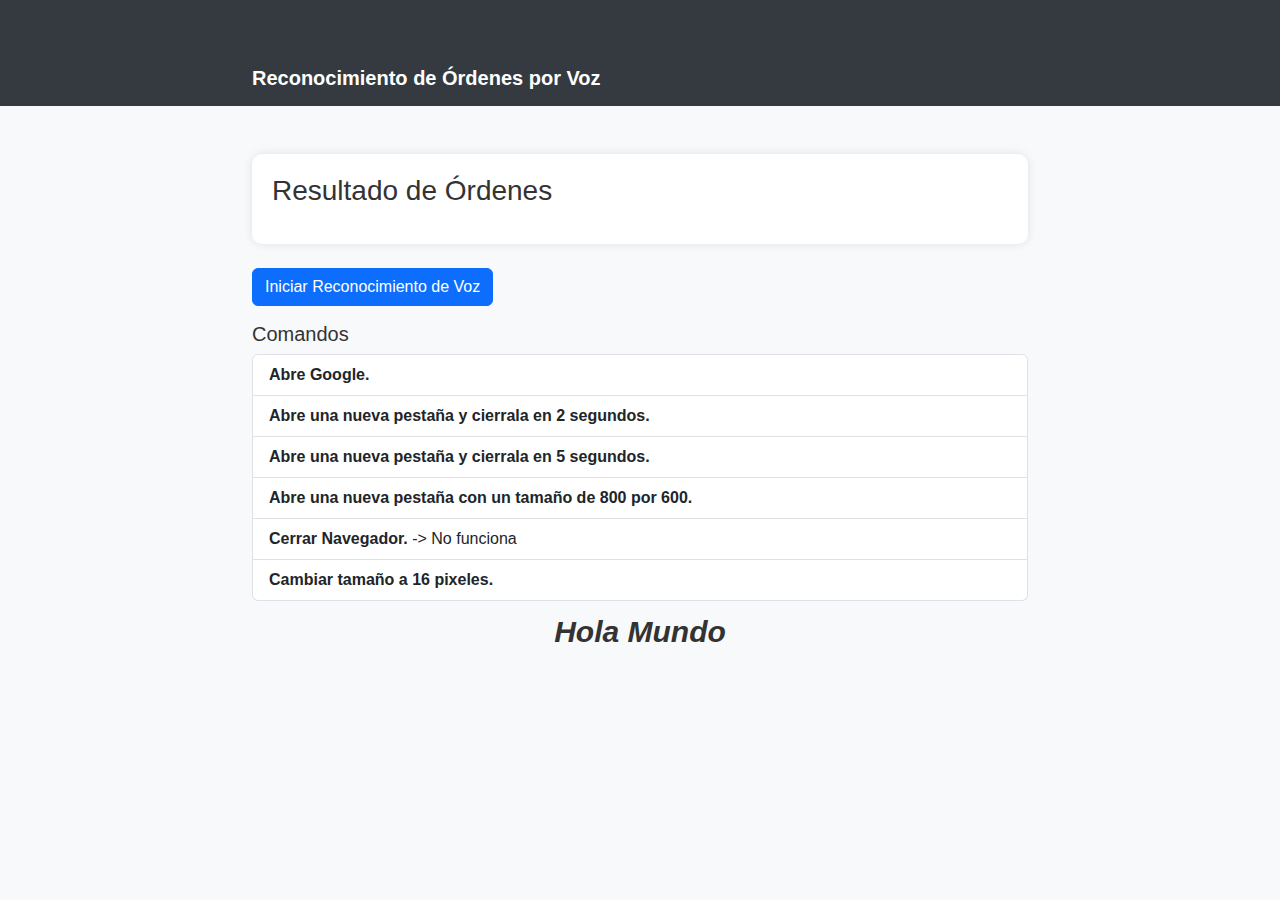
==== index.html @ 3134df0e "Publicación de los archivos html, css y js para la detección por voz" ====
<!DOCTYPE html>
<html lang="es">
<head>
    <meta charset="UTF-8">
    <meta name="viewport" content="width=device-width, initial-scale=1.0">
    <title>Reconocimiento de Órdenes por Voz</title>
    <link href="https://cdn.jsdelivr.net/npm/bootstrap@5.3.3/dist/css/bootstrap.min.css" rel="stylesheet" integrity="sha384-QWTKZyjpPEjISv5WaRU9OFeRpok6YctnYmDr5pNlyT2bRjXh0JMhjY6hW+ALEwIH" crossorigin="anonymous">
    <link rel="stylesheet" href="style.css">
</head>
<body>

<nav class="navbar navbar-expand-lg navbar-dark bg-dark">
    <div class="container">
        <a class="navbar-brand" href="#">Reconocimiento de Órdenes por Voz</a>
    </div>
</nav>

<div class="container mt-5">
    <div id="orderResult">
        <h3 class="mb-3">Resultado de Órdenes</h3>
        <div id="orderResultContent"></div>
    </div>
    <div class="mt-4">
        <button id="startRecognition" class="btn btn-primary">Iniciar Reconocimiento de Voz</button>
    </div>
    <div class="mt-3">
        <h5>Comandos</h5>
        <ul class="list-group">
            <li class="list-group-item"><strong>Abre Google.</strong></li>
            <li class="list-group-item"><strong>Abre una nueva pestaña y cierrala en 2 segundos.</strong></li>
            <li class="list-group-item"><strong>Abre una nueva pestaña y cierrala en 5 segundos.</strong></li>
            <li class="list-group-item"><strong>Abre una nueva pestaña con un tamaño de 800 por 600.</strong></li>
            <!-- <li class="list-group-item"><strong>Cerrar pestaña actual.</strong></li> -->
            <li class="list-group-item"><strong>Cerrar Navegador.</strong> -> No funciona</li>
            <li class="list-group-item"><strong>Cambiar tamaño a 16 pixeles.</strong></li>
        </ul>
    </div>
</div>

<div class="container mt-2 text-center">
    <span id="texto">Hola Mundo</span>
</div>

<script src="main.js"></script>
</body>
</html>
---- style.css ----
body {
    background-color: #f8f9fa;
    font-family: 'Segoe UI', Tahoma, Geneva, Verdana, sans-serif;
    color: #333;
}

.navbar {
    background-color: #343a40 !important;
}

.navbar-brand {
    font-weight: bold;
}

.container {
    margin-top: 50px;
    max-width: 800px;
}

#orderResult {
    background-color: #fff;
    border-radius: 10px;
    padding: 20px;
    box-shadow: 0px 0px 10px rgba(0, 0, 0, 0.1);
}

#texto {
    font-size: 30px;
    font-weight: bold;
    font-style: italic;
}
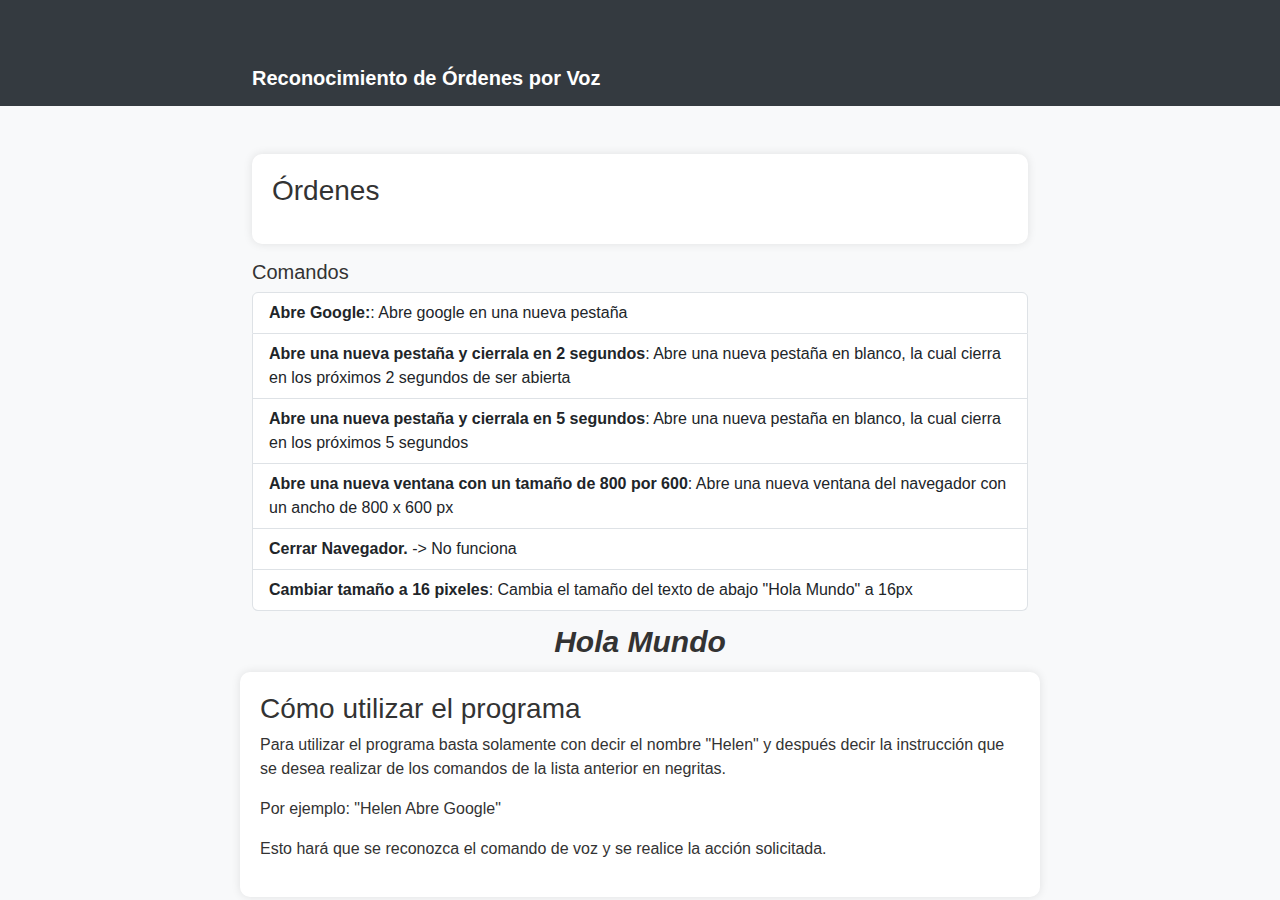
==== commit 004bcf6a: "Mensaje del commit" ====
--- a/index.html
+++ b/index.html
@@ -16,23 +16,21 @@
 </nav>
 
 <div class="container mt-5">
-    <div id="orderResult">
-        <h3 class="mb-3">Resultado de Órdenes</h3>
+    <div id="orderResult" class="group">
+        <h3 class="mb-3">Órdenes</h3>
         <div id="orderResultContent"></div>
     </div>
-    <div class="mt-4">
-        <button id="startRecognition" class="btn btn-primary">Iniciar Reconocimiento de Voz</button>
-    </div>
+
     <div class="mt-3">
         <h5>Comandos</h5>
         <ul class="list-group">
-            <li class="list-group-item"><strong>Abre Google.</strong></li>
-            <li class="list-group-item"><strong>Abre una nueva pestaña y cierrala en 2 segundos.</strong></li>
-            <li class="list-group-item"><strong>Abre una nueva pestaña y cierrala en 5 segundos.</strong></li>
-            <li class="list-group-item"><strong>Abre una nueva pestaña con un tamaño de 800 por 600.</strong></li>
+            <li class="list-group-item"><strong>Abre Google:</strong>: Abre google en una nueva pestaña  </li>
+            <li class="list-group-item"><strong>Abre una nueva pestaña y cierrala en 2 segundos</strong>: Abre una nueva pestaña en blanco, la cual cierra en los próximos 2 segundos de ser abierta</li>
+            <li class="list-group-item"><strong>Abre una nueva pestaña y cierrala en 5 segundos</strong>: Abre una nueva pestaña en blanco, la cual cierra en los próximos 5 segundos</li>
+            <li class="list-group-item"><strong>Abre una nueva ventana con un tamaño de 800 por 600</strong>: Abre una nueva ventana del navegador con un ancho de 800 x 600 px</li>
             <!-- <li class="list-group-item"><strong>Cerrar pestaña actual.</strong></li> -->
             <li class="list-group-item"><strong>Cerrar Navegador.</strong> -> No funciona</li>
-            <li class="list-group-item"><strong>Cambiar tamaño a 16 pixeles.</strong></li>
+            <li class="list-group-item"><strong>Cambiar tamaño a 16 pixeles</strong>: Cambia el tamaño del texto de abajo "Hola Mundo" a 16px</li>
         </ul>
     </div>
 </div>
@@ -41,6 +39,15 @@
     <span id="texto">Hola Mundo</span>
 </div>
 
-<script src="main.js"></script>
+<div class="documentation container mt-2 group">
+    <h3>Cómo utilizar el programa</h3>
+      <p>Para utilizar el programa basta solamente con decir el nombre "Helen" y después decir la instrucción que se desea realizar de los comandos de la lista anterior en negritas.</p>
+      <p>Por ejemplo: "Helen Abre Google"</p>
+      <p>Esto hará que se reconozca el comando de voz y se realice la acción solicitada.</p>
+
+      
+</div>
+
+<script type="module" src="js/app.js"></script>
 </body>
 </html>
--- a/style.css
+++ b/style.css
@@ -17,7 +17,7 @@
     max-width: 800px;
 }
 
-#orderResult {
+.group {
     background-color: #fff;
     border-radius: 10px;
     padding: 20px;
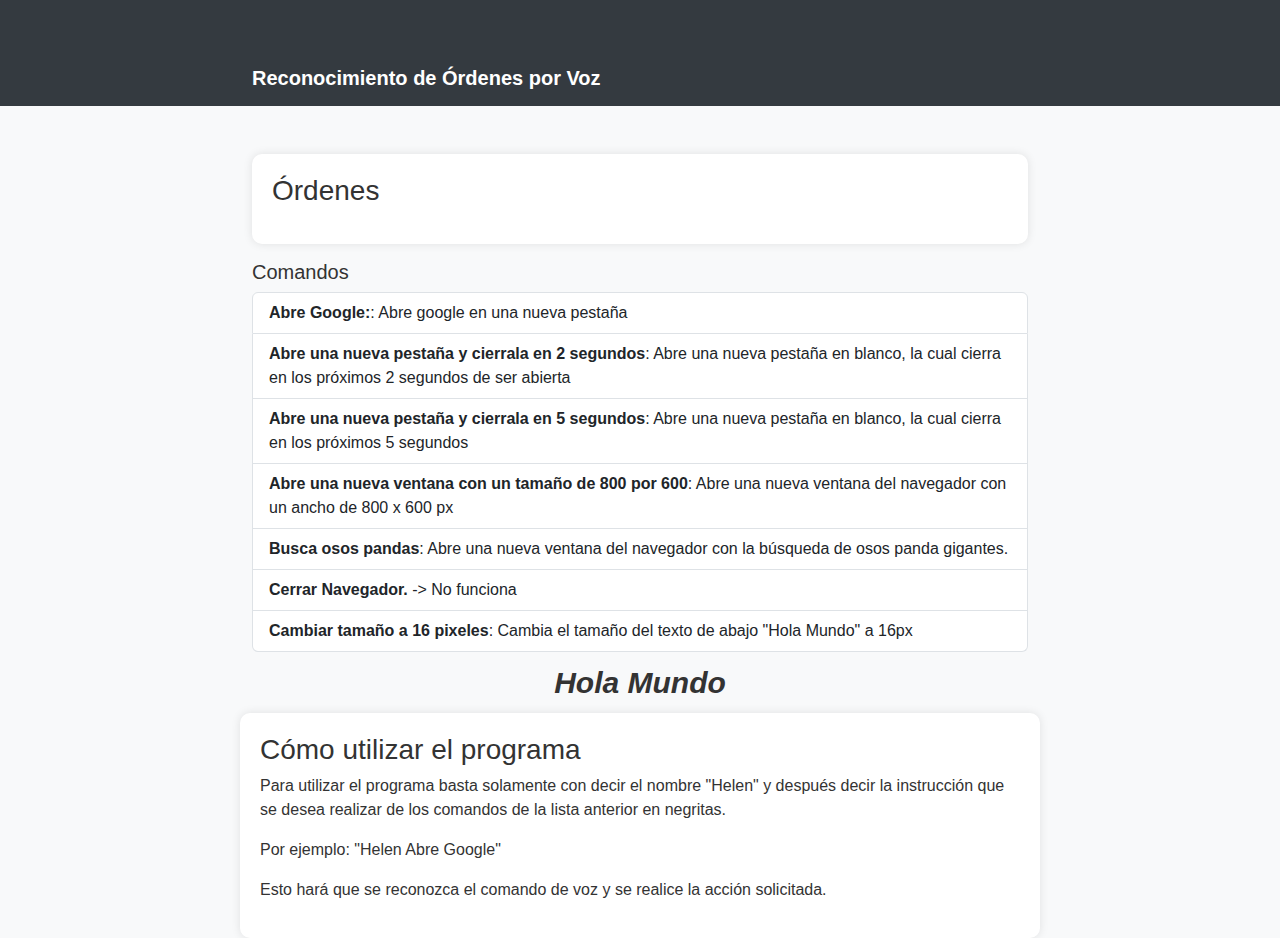
==== commit 4e01b468: "Ejecuciones" ====
--- a/index.html
+++ b/index.html
@@ -28,6 +28,7 @@
             <li class="list-group-item"><strong>Abre una nueva pestaña y cierrala en 2 segundos</strong>: Abre una nueva pestaña en blanco, la cual cierra en los próximos 2 segundos de ser abierta</li>
             <li class="list-group-item"><strong>Abre una nueva pestaña y cierrala en 5 segundos</strong>: Abre una nueva pestaña en blanco, la cual cierra en los próximos 5 segundos</li>
             <li class="list-group-item"><strong>Abre una nueva ventana con un tamaño de 800 por 600</strong>: Abre una nueva ventana del navegador con un ancho de 800 x 600 px</li>
+            <li class="list-group-item"><strong>Busca osos pandas</strong>: Abre una nueva ventana del navegador con la búsqueda de osos panda gigantes.</li>
             <!-- <li class="list-group-item"><strong>Cerrar pestaña actual.</strong></li> -->
             <li class="list-group-item"><strong>Cerrar Navegador.</strong> -> No funciona</li>
             <li class="list-group-item"><strong>Cambiar tamaño a 16 pixeles</strong>: Cambia el tamaño del texto de abajo "Hola Mundo" a 16px</li>
